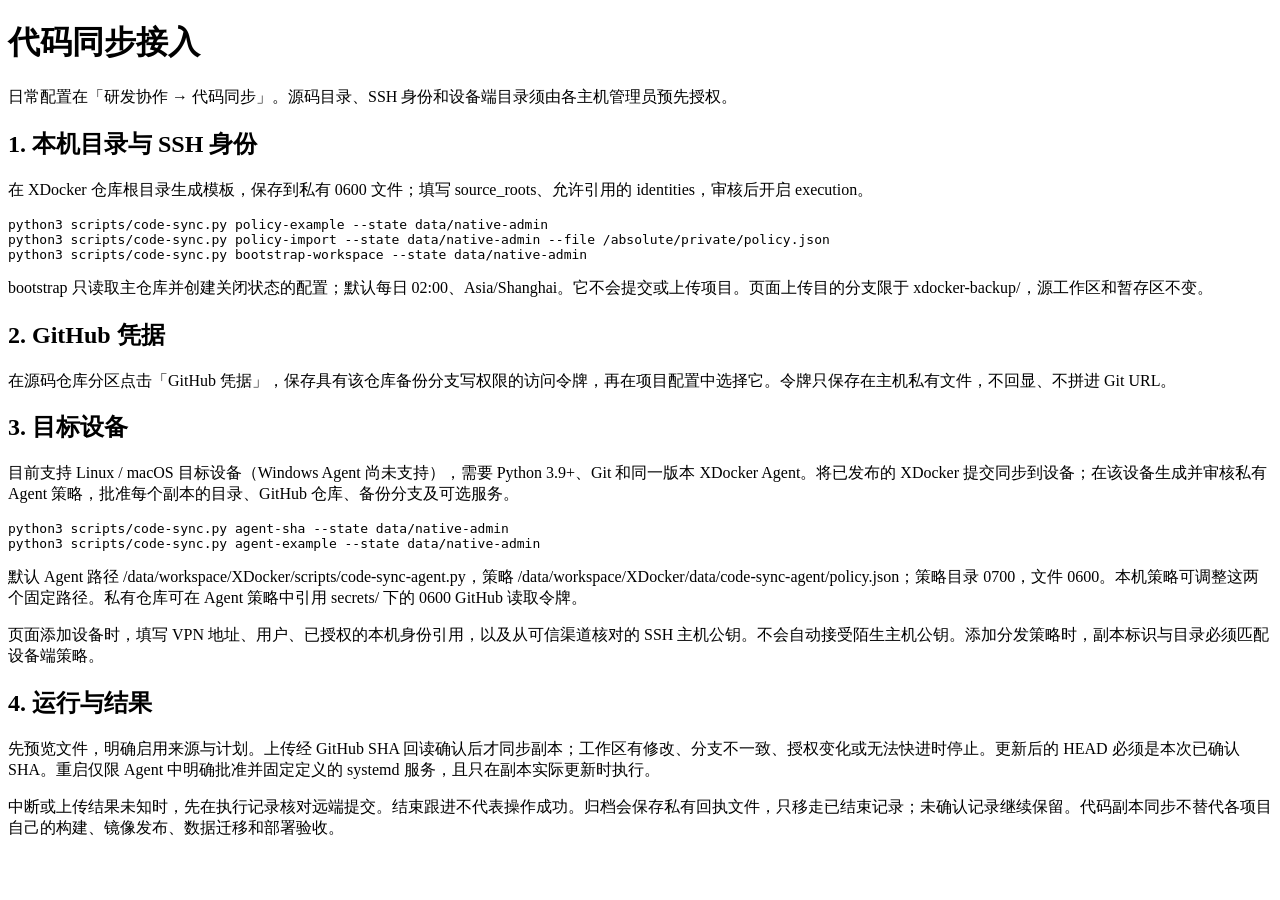
==== services/admin/static/code-sync-guide.html @ 7dba8d2d "feat: add SQLite code backup plans and approved device copies" ====
<!doctype html><html lang="zh-CN"><meta charset="utf-8"><meta name="viewport" content="width=device-width,initial-scale=1"><title>XDocker 代码同步接入</title><link rel="stylesheet" href="/assets/style.css"><main><h1>代码同步接入</h1><p>日常配置在「研发协作 → 代码同步」。源码目录、SSH 身份和设备端目录须由各主机管理员预先授权。</p><h2>1. 本机目录与 SSH 身份</h2><p>在 XDocker 仓库根目录生成模板，保存到私有 0600 文件；填写 source_roots、允许引用的 identities，审核后开启 execution。</p><pre>python3 scripts/code-sync.py policy-example --state data/native-admin
python3 scripts/code-sync.py policy-import --state data/native-admin --file /absolute/private/policy.json
python3 scripts/code-sync.py bootstrap-workspace --state data/native-admin</pre><p>bootstrap 只读取主仓库并创建关闭状态的配置；默认每日 02:00、Asia/Shanghai。它不会提交或上传项目。页面上传目的分支限于 xdocker-backup/，源工作区和暂存区不变。</p><h2>2. GitHub 凭据</h2><p>在源码仓库分区点击「GitHub 凭据」，保存具有该仓库备份分支写权限的访问令牌，再在项目配置中选择它。令牌只保存在主机私有文件，不回显、不拼进 Git URL。</p><h2>3. 目标设备</h2><p>目前支持 Linux / macOS 目标设备（Windows Agent 尚未支持），需要 Python 3.9+、Git 和同一版本 XDocker Agent。将已发布的 XDocker 提交同步到设备；在该设备生成并审核私有 Agent 策略，批准每个副本的目录、GitHub 仓库、备份分支及可选服务。</p><pre>python3 scripts/code-sync.py agent-sha --state data/native-admin
python3 scripts/code-sync.py agent-example --state data/native-admin</pre><p>默认 Agent 路径 /data/workspace/XDocker/scripts/code-sync-agent.py，策略 /data/workspace/XDocker/data/code-sync-agent/policy.json；策略目录 0700，文件 0600。本机策略可调整这两个固定路径。私有仓库可在 Agent 策略中引用 secrets/ 下的 0600 GitHub 读取令牌。</p><p>页面添加设备时，填写 VPN 地址、用户、已授权的本机身份引用，以及从可信渠道核对的 SSH 主机公钥。不会自动接受陌生主机公钥。添加分发策略时，副本标识与目录必须匹配设备端策略。</p><h2>4. 运行与结果</h2><p>先预览文件，明确启用来源与计划。上传经 GitHub SHA 回读确认后才同步副本；工作区有修改、分支不一致、授权变化或无法快进时停止。更新后的 HEAD 必须是本次已确认 SHA。重启仅限 Agent 中明确批准并固定定义的 systemd 服务，且只在副本实际更新时执行。</p><p>中断或上传结果未知时，先在执行记录核对远端提交。结束跟进不代表操作成功。归档会保存私有回执文件，只移走已结束记录；未确认记录继续保留。代码副本同步不替代各项目自己的构建、镜像发布、数据迁移和部署验收。</p></main></html>
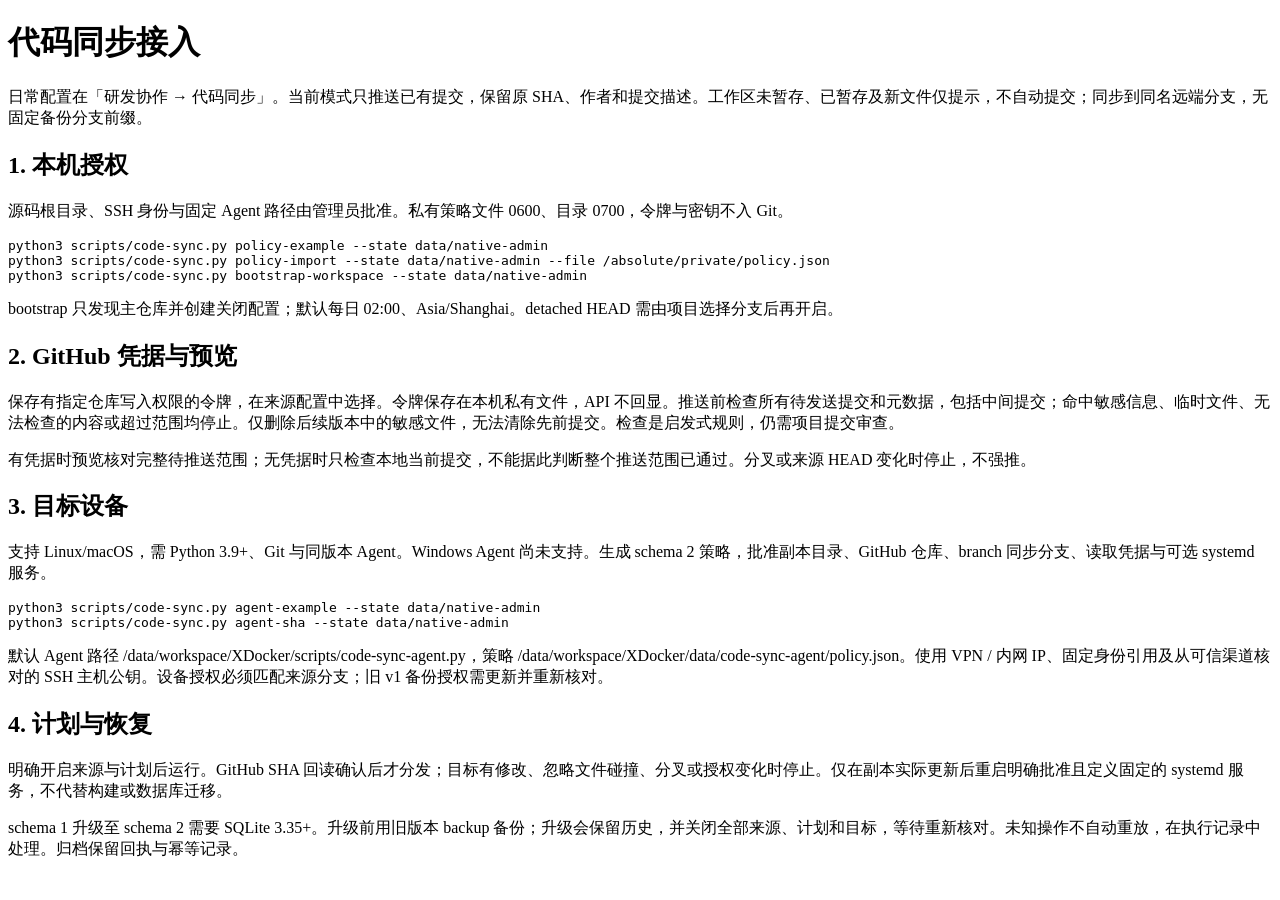
==== commit 18ebdcf4: "feat: sync existing commits with outgoing history safety checks" ====
--- a/services/admin/static/code-sync-guide.html
+++ b/services/admin/static/code-sync-guide.html
@@ -1,4 +1,4 @@
-<!doctype html><html lang="zh-CN"><meta charset="utf-8"><meta name="viewport" content="width=device-width,initial-scale=1"><title>XDocker 代码同步接入</title><link rel="stylesheet" href="/assets/style.css"><main><h1>代码同步接入</h1><p>日常配置在「研发协作 → 代码同步」。源码目录、SSH 身份和设备端目录须由各主机管理员预先授权。</p><h2>1. 本机目录与 SSH 身份</h2><p>在 XDocker 仓库根目录生成模板，保存到私有 0600 文件；填写 source_roots、允许引用的 identities，审核后开启 execution。</p><pre>python3 scripts/code-sync.py policy-example --state data/native-admin
+<!doctype html><html lang="zh-CN"><meta charset="utf-8"><meta name="viewport" content="width=device-width,initial-scale=1"><title>XDocker 代码同步接入</title><link rel="stylesheet" href="/assets/style.css"><main><h1>代码同步接入</h1><p>日常配置在「研发协作 → 代码同步」。当前模式只推送已有提交，保留原 SHA、作者和提交描述。工作区未暂存、已暂存及新文件仅提示，不自动提交；同步到同名远端分支，无固定备份分支前缀。</p><h2>1. 本机授权</h2><p>源码根目录、SSH 身份与固定 Agent 路径由管理员批准。私有策略文件 0600、目录 0700，令牌与密钥不入 Git。</p><pre>python3 scripts/code-sync.py policy-example --state data/native-admin
 python3 scripts/code-sync.py policy-import --state data/native-admin --file /absolute/private/policy.json
-python3 scripts/code-sync.py bootstrap-workspace --state data/native-admin</pre><p>bootstrap 只读取主仓库并创建关闭状态的配置；默认每日 02:00、Asia/Shanghai。它不会提交或上传项目。页面上传目的分支限于 xdocker-backup/，源工作区和暂存区不变。</p><h2>2. GitHub 凭据</h2><p>在源码仓库分区点击「GitHub 凭据」，保存具有该仓库备份分支写权限的访问令牌，再在项目配置中选择它。令牌只保存在主机私有文件，不回显、不拼进 Git URL。</p><h2>3. 目标设备</h2><p>目前支持 Linux / macOS 目标设备（Windows Agent 尚未支持），需要 Python 3.9+、Git 和同一版本 XDocker Agent。将已发布的 XDocker 提交同步到设备；在该设备生成并审核私有 Agent 策略，批准每个副本的目录、GitHub 仓库、备份分支及可选服务。</p><pre>python3 scripts/code-sync.py agent-sha --state data/native-admin
-python3 scripts/code-sync.py agent-example --state data/native-admin</pre><p>默认 Agent 路径 /data/workspace/XDocker/scripts/code-sync-agent.py，策略 /data/workspace/XDocker/data/code-sync-agent/policy.json；策略目录 0700，文件 0600。本机策略可调整这两个固定路径。私有仓库可在 Agent 策略中引用 secrets/ 下的 0600 GitHub 读取令牌。</p><p>页面添加设备时，填写 VPN 地址、用户、已授权的本机身份引用，以及从可信渠道核对的 SSH 主机公钥。不会自动接受陌生主机公钥。添加分发策略时，副本标识与目录必须匹配设备端策略。</p><h2>4. 运行与结果</h2><p>先预览文件，明确启用来源与计划。上传经 GitHub SHA 回读确认后才同步副本；工作区有修改、分支不一致、授权变化或无法快进时停止。更新后的 HEAD 必须是本次已确认 SHA。重启仅限 Agent 中明确批准并固定定义的 systemd 服务，且只在副本实际更新时执行。</p><p>中断或上传结果未知时，先在执行记录核对远端提交。结束跟进不代表操作成功。归档会保存私有回执文件，只移走已结束记录；未确认记录继续保留。代码副本同步不替代各项目自己的构建、镜像发布、数据迁移和部署验收。</p></main></html>
+python3 scripts/code-sync.py bootstrap-workspace --state data/native-admin</pre><p>bootstrap 只发现主仓库并创建关闭配置；默认每日 02:00、Asia/Shanghai。detached HEAD 需由项目选择分支后再开启。</p><h2>2. GitHub 凭据与预览</h2><p>保存有指定仓库写入权限的令牌，在来源配置中选择。令牌保存在本机私有文件，API 不回显。推送前检查所有待发送提交和元数据，包括中间提交；命中敏感信息、临时文件、无法检查的内容或超过范围均停止。仅删除后续版本中的敏感文件，无法清除先前提交。检查是启发式规则，仍需项目提交审查。</p><p>有凭据时预览核对完整待推送范围；无凭据时只检查本地当前提交，不能据此判断整个推送范围已通过。分叉或来源 HEAD 变化时停止，不强推。</p><h2>3. 目标设备</h2><p>支持 Linux/macOS，需 Python 3.9+、Git 与同版本 Agent。Windows Agent 尚未支持。生成 schema 2 策略，批准副本目录、GitHub 仓库、branch 同步分支、读取凭据与可选 systemd 服务。</p><pre>python3 scripts/code-sync.py agent-example --state data/native-admin
+python3 scripts/code-sync.py agent-sha --state data/native-admin</pre><p>默认 Agent 路径 /data/workspace/XDocker/scripts/code-sync-agent.py，策略 /data/workspace/XDocker/data/code-sync-agent/policy.json。使用 VPN / 内网 IP、固定身份引用及从可信渠道核对的 SSH 主机公钥。设备授权必须匹配来源分支；旧 v1 备份授权需更新并重新核对。</p><h2>4. 计划与恢复</h2><p>明确开启来源与计划后运行。GitHub SHA 回读确认后才分发；目标有修改、忽略文件碰撞、分叉或授权变化时停止。仅在副本实际更新后重启明确批准且定义固定的 systemd 服务，不代替构建或数据库迁移。</p><p>schema 1 升级至 schema 2 需要 SQLite 3.35+。升级前用旧版本 backup 备份；升级会保留历史，并关闭全部来源、计划和目标，等待重新核对。未知操作不自动重放，在执行记录中处理。归档保留回执与幂等记录。</p></main></html>
